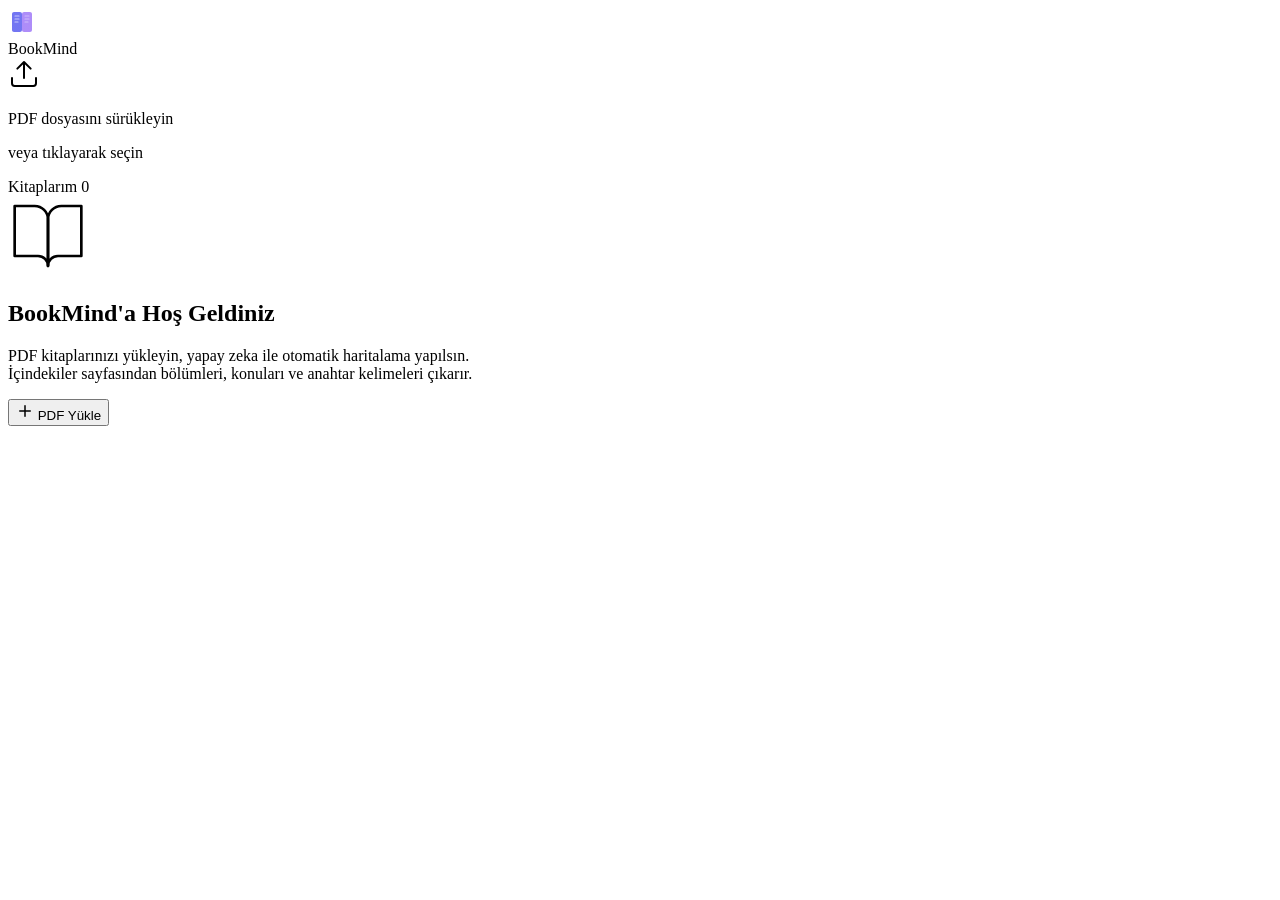
==== src/bookmind/templates/index.html @ c3f3cd09 "Initial Commit" ====
<!DOCTYPE html>
<html lang="tr">
<head>
    <meta charset="UTF-8">
    <meta name="viewport" content="width=device-width, initial-scale=1.0">
    <meta name="description" content="BookMind - PDF kitaplarınızı akıllı haritalama ile keşfedin">
    <title>BookMind — Akıllı Kitap Haritalama</title>
    <link rel="preconnect" href="https://fonts.googleapis.com">
    <link rel="preconnect" href="https://fonts.gstatic.com" crossorigin>
    <link href="https://fonts.googleapis.com/css2?family=Inter:wght@300;400;500;600;700&display=swap" rel="stylesheet">
    <link rel="stylesheet" href="/static/style.css">
</head>
<body>
    <!-- Ambient background -->
    <div class="ambient-bg">
        <div class="ambient-orb orb-1"></div>
        <div class="ambient-orb orb-2"></div>
        <div class="ambient-orb orb-3"></div>
    </div>

    <div class="app-layout">
        <!-- Sidebar -->
        <aside class="sidebar" id="sidebar">
            <div class="sidebar-header">
                <div class="logo">
                    <div class="logo-icon">
                        <svg width="28" height="28" viewBox="0 0 28 28" fill="none">
                            <path d="M4 6C4 4.89543 4.89543 4 6 4H12C13.1046 4 14 4.89543 14 6V22C14 23.1046 13.1046 24 12 24H6C4.89543 24 4 23.1046 4 22V6Z" fill="url(#grad1)" opacity="0.9"/>
                            <path d="M14 6C14 4.89543 14.8954 4 16 4H22C23.1046 4 24 4.89543 24 6V22C24 23.1046 23.1046 24 22 24H16C14.8954 24 14 23.1046 14 22V6Z" fill="url(#grad2)" opacity="0.7"/>
                            <path d="M7 8H11M7 11H11M7 14H10" stroke="rgba(255,255,255,0.6)" stroke-width="1.2" stroke-linecap="round"/>
                            <path d="M17 8H21M17 11H21M17 14H20" stroke="rgba(255,255,255,0.4)" stroke-width="1.2" stroke-linecap="round"/>
                            <defs>
                                <linearGradient id="grad1" x1="4" y1="4" x2="14" y2="24">
                                    <stop stop-color="#6366f1"/>
                                    <stop offset="1" stop-color="#8b5cf6"/>
                                </linearGradient>
                                <linearGradient id="grad2" x1="14" y1="4" x2="24" y2="24">
                                    <stop stop-color="#8b5cf6"/>
                                    <stop offset="1" stop-color="#a78bfa"/>
                                </linearGradient>
                            </defs>
                        </svg>
                    </div>
                    <span class="logo-text">BookMind</span>
                </div>
            </div>

            <!-- Upload Area -->
            <div class="upload-section">
                <div class="upload-area" id="uploadArea">
                    <input type="file" id="fileInput" accept=".pdf" hidden>
                    <div class="upload-icon">
                        <svg width="32" height="32" viewBox="0 0 24 24" fill="none" stroke="currentColor" stroke-width="1.5">
                            <path d="M21 15v4a2 2 0 01-2 2H5a2 2 0 01-2-2v-4M17 8l-5-5-5 5M12 3v12" stroke-linecap="round" stroke-linejoin="round"/>
                        </svg>
                    </div>
                    <p class="upload-text">PDF dosyasını sürükleyin</p>
                    <p class="upload-subtext">veya tıklayarak seçin</p>
                </div>
            </div>

            <!-- Book List -->
            <div class="book-list-section">
                <div class="section-label">
                    <span>Kitaplarım</span>
                    <span class="book-count" id="bookCount">0</span>
                </div>
                <div class="book-list" id="bookList">
                    <!-- Kitaplar buraya dinamik olarak eklenir -->
                </div>
            </div>
        </aside>

        <!-- Main Content -->
        <main class="main-content" id="mainContent">
            <!-- Empty State -->
            <div class="empty-state" id="emptyState">
                <div class="empty-icon">
                    <svg width="80" height="80" viewBox="0 0 24 24" fill="none" stroke="currentColor" stroke-width="0.8">
                        <path d="M2 3h6a4 4 0 014 4v14a3 3 0 00-3-3H2z" stroke-linecap="round" stroke-linejoin="round"/>
                        <path d="M22 3h-6a4 4 0 00-4 4v14a3 3 0 013-3h7z" stroke-linecap="round" stroke-linejoin="round"/>
                    </svg>
                </div>
                <h2 class="empty-title">BookMind'a Hoş Geldiniz</h2>
                <p class="empty-description">PDF kitaplarınızı yükleyin, yapay zeka ile otomatik haritalama yapılsın.<br>İçindekiler sayfasından bölümleri, konuları ve anahtar kelimeleri çıkarır.</p>
                <button class="upload-btn" id="uploadBtn">
                    <svg width="18" height="18" viewBox="0 0 24 24" fill="none" stroke="currentColor" stroke-width="2">
                        <path d="M12 5v14M5 12h14" stroke-linecap="round"/>
                    </svg>
                    PDF Yükle
                </button>
            </div>

            <!-- Book Detail View -->
            <div class="book-detail" id="bookDetail" style="display:none;">
                <div class="detail-header">
                    <div class="detail-info">
                        <h1 class="detail-title" id="detailTitle"></h1>
                        <div class="detail-meta">
                            <span class="meta-item" id="detailAuthor">
                                <svg width="14" height="14" viewBox="0 0 24 24" fill="none" stroke="currentColor" stroke-width="2"><path d="M20 21v-2a4 4 0 00-4-4H8a4 4 0 00-4 4v2"/><circle cx="12" cy="7" r="4"/></svg>
                                <span></span>
                            </span>
                            <span class="meta-item" id="detailPages">
                                <svg width="14" height="14" viewBox="0 0 24 24" fill="none" stroke="currentColor" stroke-width="2"><path d="M14 2H6a2 2 0 00-2 2v16a2 2 0 002 2h12a2 2 0 002-2V8z"/><path d="M14 2v6h6"/></svg>
                                <span></span>
                            </span>
                        </div>
                    </div>
                    <div class="detail-actions">
                        <button class="action-btn delete-btn" id="deleteBookBtn" title="Kitabı sil">
                            <svg width="16" height="16" viewBox="0 0 24 24" fill="none" stroke="currentColor" stroke-width="2"><path d="M3 6h18M19 6v14a2 2 0 01-2 2H7a2 2 0 01-2-2V6m3 0V4a2 2 0 012-2h4a2 2 0 012 2v2"/></svg>
                        </button>
                    </div>
                </div>

                <div class="chapter-tree-container">
                    <div class="tree-header">
                        <h2 class="tree-title">Kitap Haritası</h2>
                        <div class="tree-actions">
                            <button class="tree-btn" id="expandAllBtn" title="Tümünü aç">
                                <svg width="14" height="14" viewBox="0 0 24 24" fill="none" stroke="currentColor" stroke-width="2"><path d="M6 9l6 6 6-6"/></svg>
                                Aç
                            </button>
                            <button class="tree-btn" id="collapseAllBtn" title="Tümünü kapat">
                                <svg width="14" height="14" viewBox="0 0 24 24" fill="none" stroke="currentColor" stroke-width="2"><path d="M18 15l-6-6-6 6"/></svg>
                                Kapat
                            </button>
                        </div>
                    </div>
                    <div class="chapter-tree" id="chapterTree">
                        <!-- Tree view buraya render edilir -->
                    </div>
                </div>
            </div>
        </main>
    </div>

    <!-- Loading Overlay -->
    <div class="loading-overlay" id="loadingOverlay" style="display:none;">
        <div class="loading-card">
            <div class="loading-spinner">
                <div class="spinner-ring"></div>
                <div class="spinner-ring ring-2"></div>
                <div class="spinner-ring ring-3"></div>
            </div>
            <h3 class="loading-title">Kitap Haritalanıyor</h3>
            <p class="loading-text">İçindekiler analiz ediliyor ve yapısal harita oluşturuluyor...</p>
            <div class="loading-progress">
                <div class="progress-bar"></div>
            </div>
        </div>
    </div>

    <!-- Toast Container -->
    <div class="toast-container" id="toastContainer"></div>

    <script src="/static/app.js"></script>
</body>
</html>
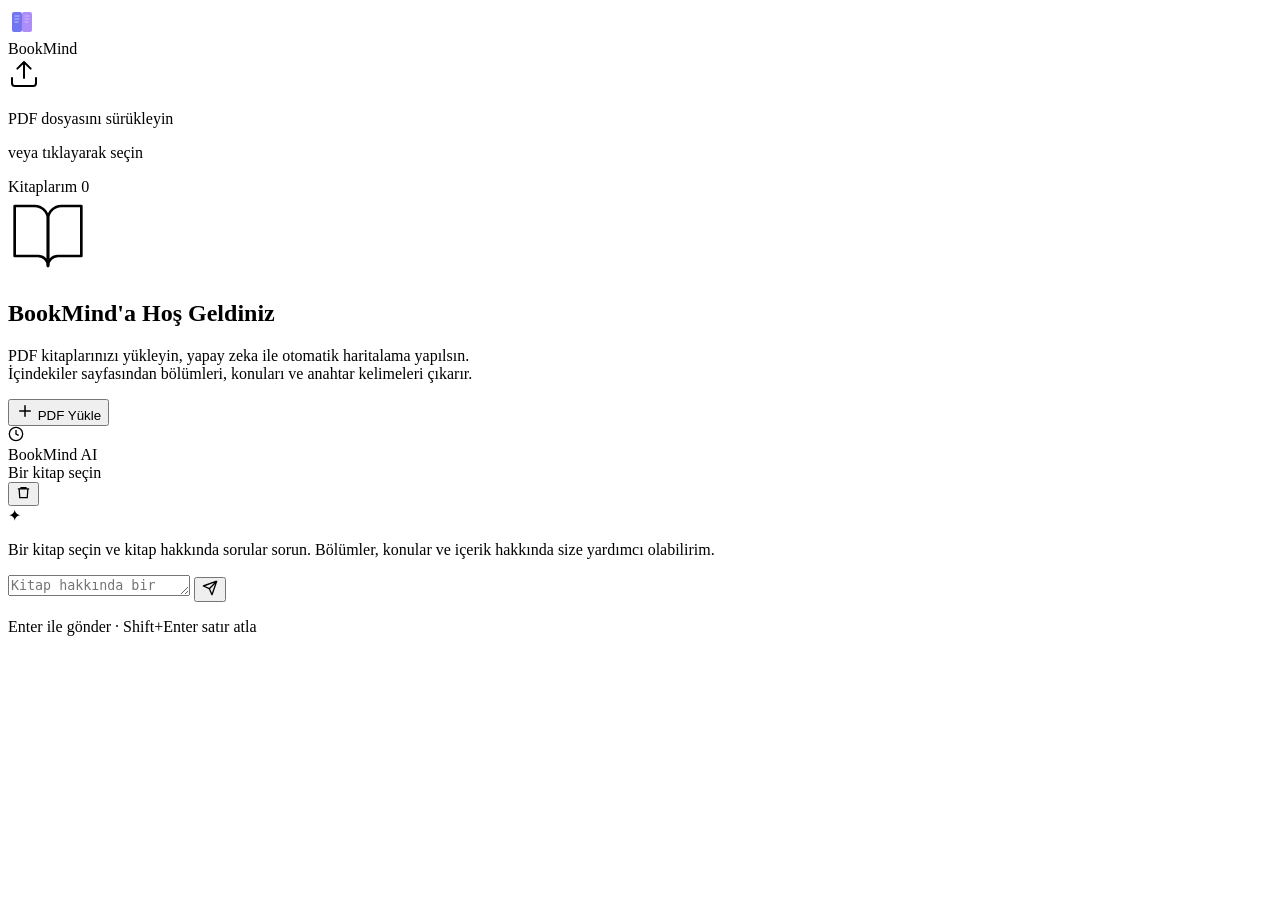
==== commit aa4add9e: "BookMind UI" ====
--- a/src/bookmind/templates/index.html
+++ b/src/bookmind/templates/index.html
@@ -19,7 +19,7 @@
     </div>
 
     <div class="app-layout">
-        <!-- Sidebar -->
+        <!-- ═══ Sidebar ═══ -->
         <aside class="sidebar" id="sidebar">
             <div class="sidebar-header">
                 <div class="logo">
@@ -65,13 +65,11 @@
                     <span>Kitaplarım</span>
                     <span class="book-count" id="bookCount">0</span>
                 </div>
-                <div class="book-list" id="bookList">
-                    <!-- Kitaplar buraya dinamik olarak eklenir -->
-                </div>
+                <div class="book-list" id="bookList"></div>
             </div>
         </aside>
 
-        <!-- Main Content -->
+        <!-- ═══ Main Panel ═══ -->
         <main class="main-content" id="mainContent">
             <!-- Empty State -->
             <div class="empty-state" id="emptyState">
@@ -91,7 +89,7 @@
                 </button>
             </div>
 
-            <!-- Book Detail View -->
+            <!-- Book Detail -->
             <div class="book-detail" id="bookDetail" style="display:none;">
                 <div class="detail-header">
                     <div class="detail-info">
@@ -118,22 +116,67 @@
                     <div class="tree-header">
                         <h2 class="tree-title">Kitap Haritası</h2>
                         <div class="tree-actions">
-                            <button class="tree-btn" id="expandAllBtn" title="Tümünü aç">
+                            <button class="tree-btn" id="expandAllBtn">
                                 <svg width="14" height="14" viewBox="0 0 24 24" fill="none" stroke="currentColor" stroke-width="2"><path d="M6 9l6 6 6-6"/></svg>
                                 Aç
                             </button>
-                            <button class="tree-btn" id="collapseAllBtn" title="Tümünü kapat">
+                            <button class="tree-btn" id="collapseAllBtn">
                                 <svg width="14" height="14" viewBox="0 0 24 24" fill="none" stroke="currentColor" stroke-width="2"><path d="M18 15l-6-6-6 6"/></svg>
                                 Kapat
                             </button>
                         </div>
                     </div>
-                    <div class="chapter-tree" id="chapterTree">
-                        <!-- Tree view buraya render edilir -->
-                    </div>
+                    <div class="chapter-tree" id="chapterTree"></div>
                 </div>
             </div>
         </main>
+
+        <!-- ═══ Chat Panel ═══ -->
+        <aside class="chat-panel" id="chatPanel">
+            <div class="chat-header">
+                <div class="chat-header-info">
+                    <div class="chat-avatar">
+                        <svg width="16" height="16" viewBox="0 0 24 24" fill="none" stroke="currentColor" stroke-width="2">
+                            <path d="M12 2a10 10 0 100 20 10 10 0 000-20z"/>
+                            <path d="M12 6v6l4 2"/>
+                        </svg>
+                    </div>
+                    <div>
+                        <div class="chat-title">BookMind AI</div>
+                        <div class="chat-subtitle" id="chatSubtitle">Bir kitap seçin</div>
+                    </div>
+                </div>
+                <button class="chat-clear-btn" id="chatClearBtn" title="Sohbeti temizle">
+                    <svg width="15" height="15" viewBox="0 0 24 24" fill="none" stroke="currentColor" stroke-width="2">
+                        <path d="M3 6h18M8 6V4h8v2M19 6l-1 14H6L5 6"/>
+                    </svg>
+                </button>
+            </div>
+
+            <div class="chat-messages" id="chatMessages">
+                <div class="chat-welcome">
+                    <div class="welcome-icon">✦</div>
+                    <p class="welcome-text">Bir kitap seçin ve kitap hakkında sorular sorun. Bölümler, konular ve içerik hakkında size yardımcı olabilirim.</p>
+                </div>
+            </div>
+
+            <div class="chat-input-area">
+                <div class="chat-input-wrapper">
+                    <textarea
+                        id="chatInput"
+                        class="chat-input"
+                        placeholder="Kitap hakkında bir şey sorun..."
+                        rows="1"
+                    ></textarea>
+                    <button class="chat-send-btn" id="chatSendBtn" title="Gönder">
+                        <svg width="16" height="16" viewBox="0 0 24 24" fill="none" stroke="currentColor" stroke-width="2">
+                            <path d="M22 2L11 13M22 2L15 22l-4-9-9-4 19-7z" stroke-linecap="round" stroke-linejoin="round"/>
+                        </svg>
+                    </button>
+                </div>
+                <p class="chat-hint">Enter ile gönder · Shift+Enter satır atla</p>
+            </div>
+        </aside>
     </div>
 
     <!-- Loading Overlay -->
